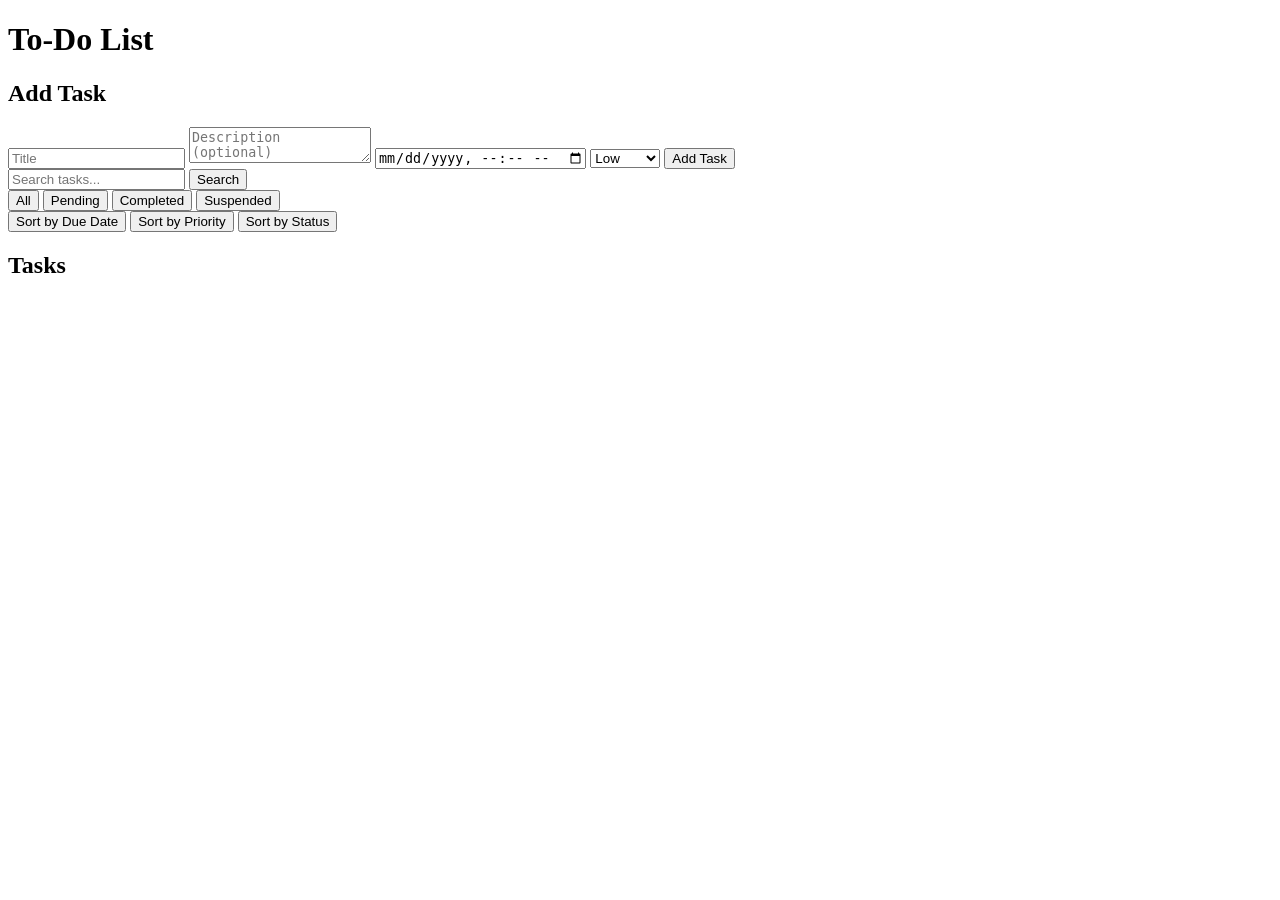
==== to-do-list-project/src/main/resources/static/index.html @ f201373c "Created frontend files Built starter html template Added JS functionality Haven't touched css yet, w" ====
<!doctype html>
<html lang="en">
<head>
    <meta charset="UTF-8">
    <meta name="viewport"
          content="width=device-width, user-scalable=no, initial-scale=1.0, maximum-scale=1.0, minimum-scale=1.0">
    <meta http-equiv="X-UA-Compatible" content="ie=edge">
    <title>TDL App</title>

    <!-- CSS -->
    <link rel="stylesheet" href="style.css">
</head>
<body>

<header>
    <h1>To-Do List</h1>
</header>

<!-- Add Task form -->
<!-- A <form> groups related inputs together and is the standard way to collect structured user input -->
<section id="add-task-section">
    <h2>Add Task</h2>
    <form id="add-task-form">
        <input type="text" id="title" placeholder="Title" required>
        <textarea id="description" placeholder="Description (optional)"></textarea>
        <input type="datetime-local" id="dueDate">
        <select id="priority">
            <option value="LOW">Low</option>
            <option value="MEDIUM">Medium</option>
            <option value="HIGH">High</option>
            <option value="URGENT">Urgent</option>
        </select>
        <button type="submit">Add Task</button>
    </form>
</section>

<!-- Search bar -->
<section id="search-section">
    <input type="text" id="search-input" placeholder="Search tasks...">
    <button id="search-button">Search</button>
</section>

<!-- Filter and sort controls -->
<section id="controls-section">
    <div id="filter-buttons">
        <button data-status="ALL">All</button>
        <button data-status="ONGOING">Pending</button>
        <button data-status="COMPLETED">Completed</button>
        <button data-status="SUSPENDED">Suspended</button>
    </div>
    <div id="sort-buttons">
        <button data-sort="dueDate">Sort by Due Date</button>
        <button data-sort="priority">Sort by Priority</button>
        <button data-sort="status">Sort by Status</button>
    </div>
</section>

<!-- Task list - populated dynamically by JS, not hardcoded here -->
<section id="task-list-section">
    <h2>Tasks</h2>
    <div id="task-list"></div>
</section>

<!-- JS -->
<script src="app.js"></script>
</body>
</html>
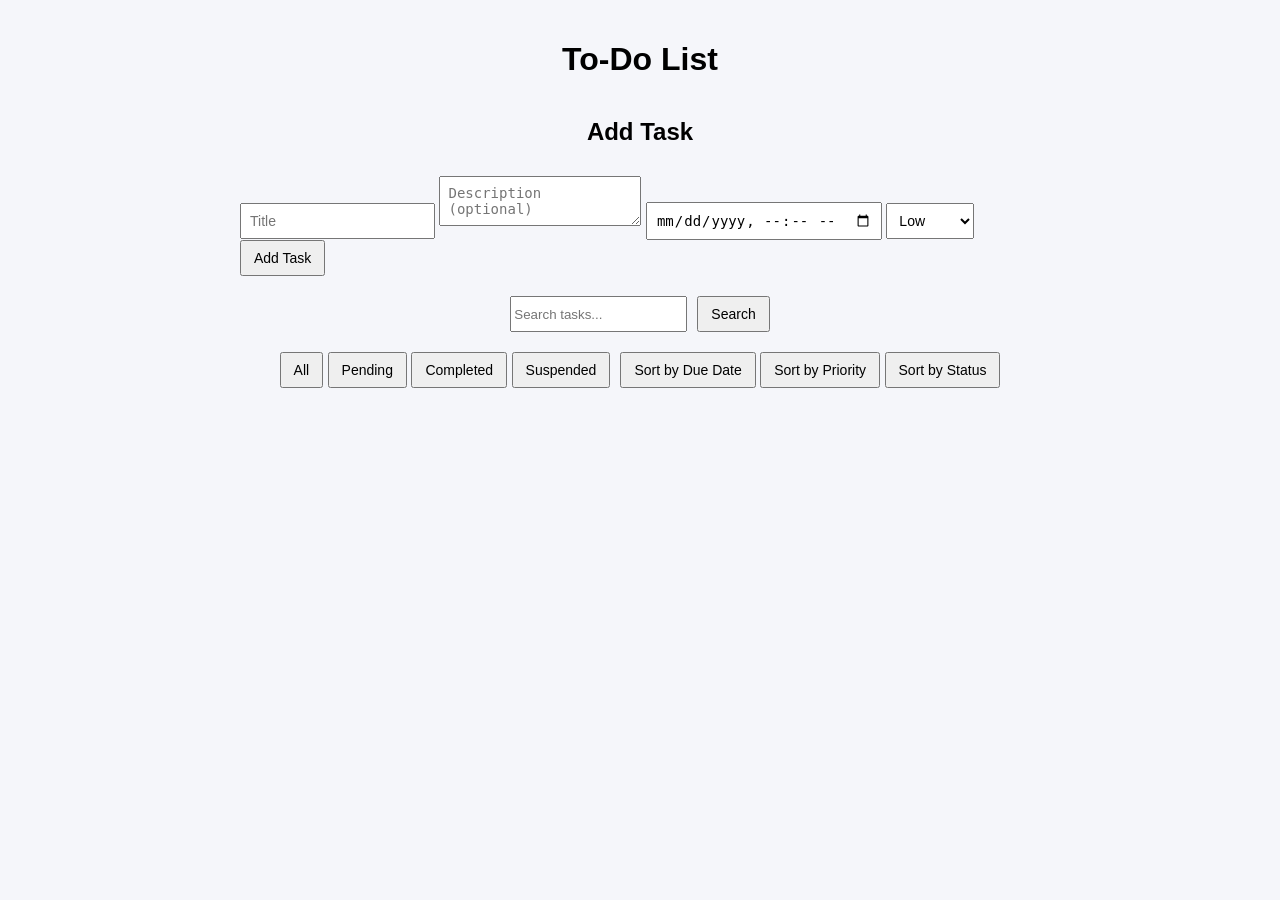
==== commit 47a5702a: "Fixed JS, added searching and sorting" ====
--- a/to-do-list-project/src/main/resources/static/index.html
+++ b/to-do-list-project/src/main/resources/static/index.html
@@ -16,8 +16,7 @@
     <h1>To-Do List</h1>
 </header>
 
-<!-- Add Task form -->
-<!-- A <form> groups related inputs together and is the standard way to collect structured user input -->
+
 <section id="add-task-section">
     <h2>Add Task</h2>
     <form id="add-task-form">
@@ -57,8 +56,11 @@
 
 <!-- Task list - populated dynamically by JS, not hardcoded here -->
 <section id="task-list-section">
-    <h2>Tasks</h2>
-    <div id="task-list"></div>
+    <h2 id="matches-heading" style="display:none;">Matching Tasks</h2>
+    <div id="task-list-matches"></div>
+
+    <h2 id="rest-heading" style="display:none;">Other Tasks</h2>
+    <div id="task-list-rest"></div>
 </section>
 
 <!-- JS -->
--- a/to-do-list-project/src/main/resources/static/style.css
+++ b/to-do-list-project/src/main/resources/static/style.css
@@ -0,0 +1,107 @@
+body {
+    font-family: Arial, sans-serif;
+    background-color: #f5f6fa;
+    margin: 0;
+    padding: 20px;
+}
+
+h1, h2 {
+    text-align: center;
+    margin-bottom: 20px;
+}
+
+#add-task-section,
+#search-section,
+#controls-section {
+    max-width: 800px;
+    margin: 0 auto 20px auto;
+    display: flex;
+    gap: 10px;
+    flex-wrap: wrap;
+    justify-content: center;
+}
+
+#add-task-form input,
+#add-task-form textarea,
+#add-task-form select {
+    padding: 8px;
+    font-size: 14px;
+}
+
+#add-task-form textarea {
+    resize: vertical;
+}
+
+#add-task-form button,
+#search-section button,
+#controls-section button {
+    padding: 8px 12px;
+    font-size: 14px;
+    cursor: pointer;
+}
+
+#task-list {
+    display: grid;
+    grid-template-columns: repeat(auto-fill, minmax(320px, 1fr));
+    gap: 20px;
+    margin-top: 20px;
+}
+
+.task {
+    background: #ffffff;
+    border-radius: 10px;
+    padding: 16px;
+    box-shadow: 0 2px 6px rgba(0, 0, 0, 0.15);
+    display: flex;
+    flex-direction: column;
+    gap: 10px;
+}
+
+.task h3 {
+    margin: 0;
+    font-size: 18px;
+    word-break: break-word;
+}
+
+.task p {
+    margin: 0;
+    font-size: 14px;
+    color: #444;
+    word-break: break-word;
+}
+
+.task-buttons {
+    display: flex;
+    flex-direction: column;
+    gap: 8px;
+    margin-top: 10px;
+}
+
+.task button {
+    padding: 8px;
+    font-size: 14px;
+    border: none;
+    border-radius: 6px;
+    cursor: pointer;
+    color: #fff;
+}
+
+.btn-complete {
+    background: #4CAF50;
+}
+
+.btn-ongoing {
+    background: #2196F3;
+}
+
+.btn-suspend {
+    background: #FF9800;
+}
+
+.btn-delete {
+    background: #f44336;
+}
+
+.task button:hover {
+    opacity: 0.9;
+}
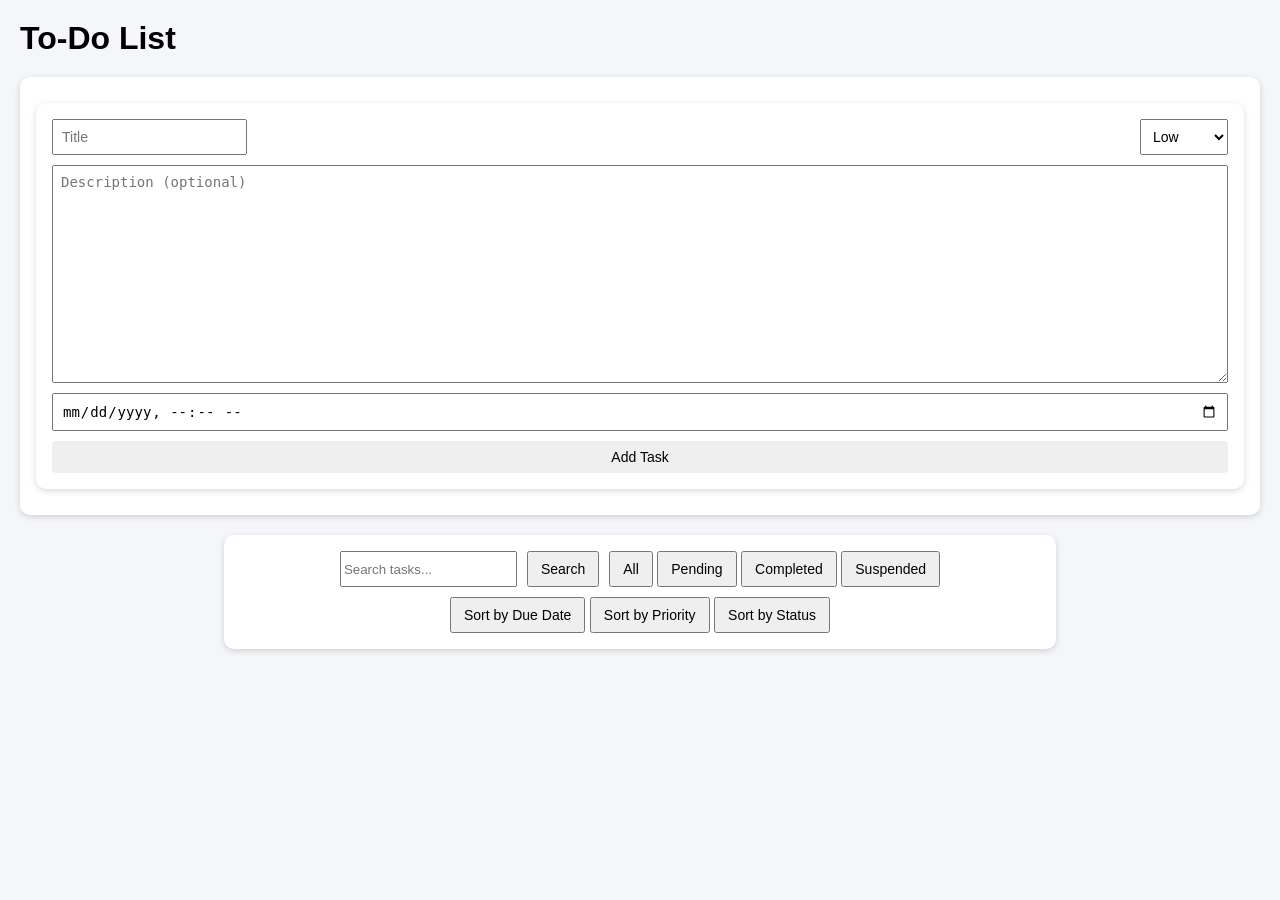
==== commit 00514a04: "Implemented exception handling Added helper functions Changed render code Added an edit mode Redesig" ====
--- a/to-do-list-project/src/main/resources/static/index.html
+++ b/to-do-list-project/src/main/resources/static/index.html
@@ -18,29 +18,26 @@
 
 
 <section id="add-task-section">
-    <h2>Add Task</h2>
-    <form id="add-task-form">
-        <input type="text" id="title" placeholder="Title" required>
+    <form id="add-task-form" class="task">
+        <div class="task-top-row">
+            <input type="text" id="title" placeholder="Title" required>
+            <select id="priority">
+                <option value="LOW">Low</option>
+                <option value="MEDIUM">Medium</option>
+                <option value="HIGH">High</option>
+                <option value="URGENT">Urgent</option>
+            </select>
+        </div>
         <textarea id="description" placeholder="Description (optional)"></textarea>
         <input type="datetime-local" id="dueDate">
-        <select id="priority">
-            <option value="LOW">Low</option>
-            <option value="MEDIUM">Medium</option>
-            <option value="HIGH">High</option>
-            <option value="URGENT">Urgent</option>
-        </select>
         <button type="submit">Add Task</button>
     </form>
 </section>
 
-<!-- Search bar -->
-<section id="search-section">
+<!--Controls section containing search and filtering elements-->
+<section id="controls-section">
     <input type="text" id="search-input" placeholder="Search tasks...">
     <button id="search-button">Search</button>
-</section>
-
-<!-- Filter and sort controls -->
-<section id="controls-section">
     <div id="filter-buttons">
         <button data-status="ALL">All</button>
         <button data-status="ONGOING">Pending</button>
@@ -53,6 +50,18 @@
         <button data-sort="status">Sort by Status</button>
     </div>
 </section>
+
+<!--Error message-->
+<p id="error-message" style="display:none; color:red;"></p>
+
+<!--Delete confirmation popup-->
+<div id="delete-popup" style="display:none;">
+    <div id="delete-popup-content">
+        <p>Are you sure you want to delete this task?</p>
+        <button id="confirm-delete-btn">Delete</button>
+        <button id="cancel-delete-btn">Cancel</button>
+    </div>
+</div>
 
 <!-- Task list - populated dynamically by JS, not hardcoded here -->
 <section id="task-list-section">
--- a/to-do-list-project/src/main/resources/static/style.css
+++ b/to-do-list-project/src/main/resources/static/style.css
@@ -5,16 +5,33 @@
     padding: 20px;
 }
 
-h1, h2 {
+h1 {
+    text-align: left;
+    margin: 0 0 20px 0;
+}
+
+h2 {
     text-align: center;
     margin-bottom: 20px;
 }
 
-#add-task-section,
-#search-section,
+#add-task-section {
+        background: #ffffff;
+        border-radius: 10px;
+        padding: 16px;
+        box-shadow: 0 2px 6px rgba(0, 0, 0, 0.15);
+        display: flex;
+        flex-direction: column;
+        gap: 10px;
+}
+
 #controls-section {
+    background: #ffffff;
+    border-radius: 10px;
+    padding: 16px;
+    box-shadow: 0 2px 6px rgba(0, 0, 0, 0.15);
     max-width: 800px;
-    margin: 0 auto 20px auto;
+    margin: 20px auto 20px auto;
     display: flex;
     gap: 10px;
     flex-wrap: wrap;
@@ -54,13 +71,44 @@
     box-shadow: 0 2px 6px rgba(0, 0, 0, 0.15);
     display: flex;
     flex-direction: column;
+    margin: 10px 0 10px 0;
     gap: 10px;
+}
+
+.task-top-row {
+    display: flex;
+    justify-content: space-between;
+    gap: 8px;
 }
 
 .task h3 {
     margin: 0;
     font-size: 18px;
+    overflow: hidden;
     word-break: break-word;
+}
+
+.task-description {
+    max-height: 80px;
+    min-height: 40px;
+    overflow: hidden;
+    position: relative;
+    mask-image: linear-gradient(to bottom, black 60%, transparent 100%);
+    -webkit-mask-image: linear-gradient(to bottom, black 60%, transparent 100%);
+    cursor: pointer;
+}
+
+.task-description.expanded {
+    max-height: 200px;
+    overflow-y: auto;
+    mask-image: none;
+    -webkit-mask-image: none;
+}
+
+#add-task-form textarea,
+.task textarea {
+    min-height: 200px;
+    resize: vertical;
 }
 
 .task p {
@@ -68,24 +116,28 @@
     font-size: 14px;
     color: #444;
     word-break: break-word;
+    white-space: pre-wrap;
+
 }
 
 .task-buttons {
     display: flex;
-    flex-direction: column;
-    gap: 8px;
-    margin-top: 10px;
+    flex-direction: row;
+    gap: 4px;
+    margin-top: auto;
 }
 
 .task button {
-    padding: 8px;
-    font-size: 14px;
+    flex: 1;
+    padding: 4px;
+    font-size: 12px;
     border: none;
-    border-radius: 6px;
+    border-radius: 4px;
     cursor: pointer;
-    color: #fff;
+    /* color: #fff; */
 }
 
+/*
 .btn-complete {
     background: #4CAF50;
 }
@@ -101,7 +153,28 @@
 .btn-delete {
     background: #f44336;
 }
+*/
 
 .task button:hover {
     opacity: 0.9;
+}
+
+/* Delete confirmation popup: */
+#delete-popup {
+    align-items: center;
+    background: rgba(0, 0, 0, 0.5);
+    display: flex;
+    height: 100%;
+    justify-content: center;
+    left: 0;
+    position: fixed;
+    top: 0;
+    width: 100%;
+}
+
+#delete-popup-content {
+    background: white;
+    padding: 20px;
+    border-radius: 8px;
+    text-align: center;
 }
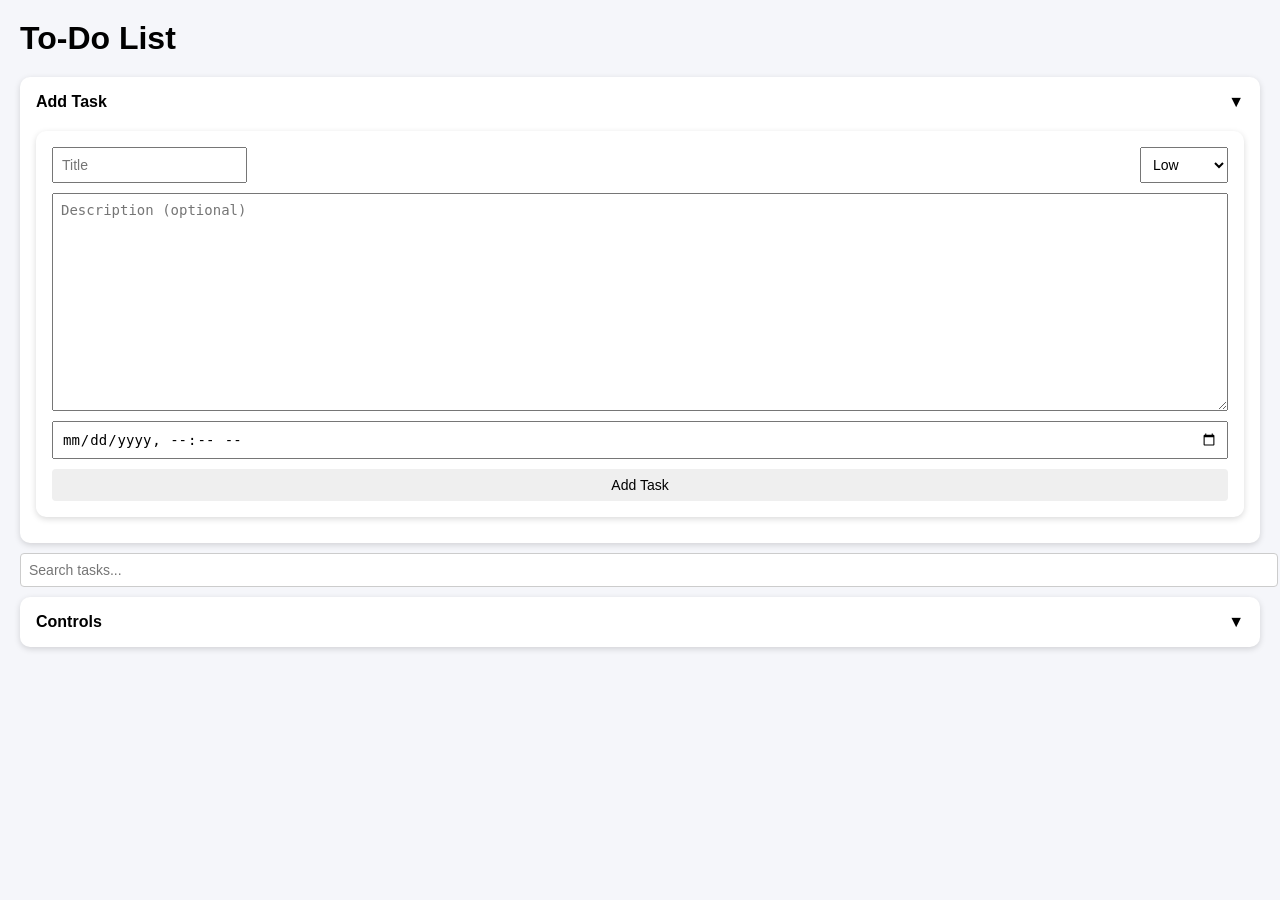
==== commit 9f3f6ea4: "Frontend redesign Sorted control section Sorted searching and search bar" ====
--- a/to-do-list-project/src/main/resources/static/index.html
+++ b/to-do-list-project/src/main/resources/static/index.html
@@ -18,9 +18,13 @@
 
 
 <section id="add-task-section">
+    <div id="add-task-header" onclick="toggleAddTask()">
+        <span>Add Task</span>
+        <span id="add-task-arrow">▼</span>
+    </div>
     <form id="add-task-form" class="task">
         <div class="task-top-row">
-            <input type="text" id="title" placeholder="Title" required>
+            <input type="text" id="title" placeholder="Title">
             <select id="priority">
                 <option value="LOW">Low</option>
                 <option value="MEDIUM">Medium</option>
@@ -34,22 +38,29 @@
     </form>
 </section>
 
+<!--Search bar-->
+<input type="text" id="search-input" placeholder="Search tasks...">
+
 <!--Controls section containing search and filtering elements-->
-<section id="controls-section">
-    <input type="text" id="search-input" placeholder="Search tasks...">
-    <button id="search-button">Search</button>
-    <div id="filter-buttons">
-        <button data-status="ALL">All</button>
-        <button data-status="ONGOING">Pending</button>
-        <button data-status="COMPLETED">Completed</button>
-        <button data-status="SUSPENDED">Suspended</button>
-    </div>
-    <div id="sort-buttons">
-        <button data-sort="dueDate">Sort by Due Date</button>
-        <button data-sort="priority">Sort by Priority</button>
-        <button data-sort="status">Sort by Status</button>
-    </div>
-</section>
+    <section id="controls-section">
+        <div id="controls-header" onclick="toggleControls()">
+            <span>Controls</span>
+            <span id="controls-arrow">▼</span>
+        </div>
+        <div id="controls-body" class="collapsed">
+            <div class="control-group" id="filter-buttons">
+                <button data-status="ALL">All</button>
+                <button data-status="ONGOING">Pending</button>
+                <button data-status="COMPLETED">Completed</button>
+                <button data-status="SUSPENDED">Suspended</button>
+            </div>
+            <div class="control-group" id="sort-buttons">
+                <button data-sort="dueDate">Sort by Due Date</button>
+                <button data-sort="priority">Sort by Priority</button>
+                <button data-sort="status">Sort by Status</button>
+            </div>
+        </div>
+    </section>
 
 <!--Error message-->
 <p id="error-message" style="display:none; color:red;"></p>
--- a/to-do-list-project/src/main/resources/static/style.css
+++ b/to-do-list-project/src/main/resources/static/style.css
@@ -30,12 +30,42 @@
     border-radius: 10px;
     padding: 16px;
     box-shadow: 0 2px 6px rgba(0, 0, 0, 0.15);
-    max-width: 800px;
-    margin: 20px auto 20px auto;
-    display: flex;
+    display: flex;
+    flex-direction: column;
     gap: 10px;
-    flex-wrap: wrap;
-    justify-content: center;
+}
+
+#controls-header {
+    cursor: pointer;
+    font-weight: bold;
+    display: flex;
+    justify-content: space-between;
+}
+
+#controls-body {
+    display: flex;
+    flex-direction: column;
+    gap: 10px;
+}
+
+#controls-body.collapsed {
+    display: none;
+}
+
+#controls-body:not(.collapsed) {
+    display: flex;
+}
+
+.control-group {
+    display: flex;
+    gap: 4px;
+    padding: 0 12px;
+    border-right: 1px solid #ccc; /* visual separator between groups */
+}
+
+.control-group button {
+    flex: 1;
+    min-width: 100px; /* keeps buttons from squashing too small on wrap */
 }
 
 #add-task-form input,
@@ -55,6 +85,20 @@
     padding: 8px 12px;
     font-size: 14px;
     cursor: pointer;
+}
+
+#search-group {
+    width: 100%;
+    border-right: none;
+}
+
+#search-input {
+    width: 100%;
+    padding: 8px;
+    font-size: 14px;
+    margin: 10px 0;
+    border: 1px solid #ccc;
+    border-radius: 4px;
 }
 
 #task-list {
@@ -111,6 +155,31 @@
     resize: vertical;
 }
 
+.collapsed {
+    display: none;
+}
+
+#add-task-header {
+    cursor: pointer;
+    font-weight: bold;
+    display: flex;
+    justify-content: space-between;
+}
+
+#controls-toggle {
+    cursor: pointer;
+    font-weight: bold;
+    display: flex;
+    justify-content: space-between;
+    background: #ffffff;
+    border-radius: 10px;
+    margin: 25px 0 25px 0;
+    padding: 16px;
+    box-shadow: 0 2px 6px rgba(0, 0, 0, 0.15);
+    border: none;
+    width: 100%;
+}
+
 .task p {
     margin: 0;
     font-size: 14px;
@@ -170,6 +239,7 @@
     position: fixed;
     top: 0;
     width: 100%;
+    z-index: 100;
 }
 
 #delete-popup-content {
